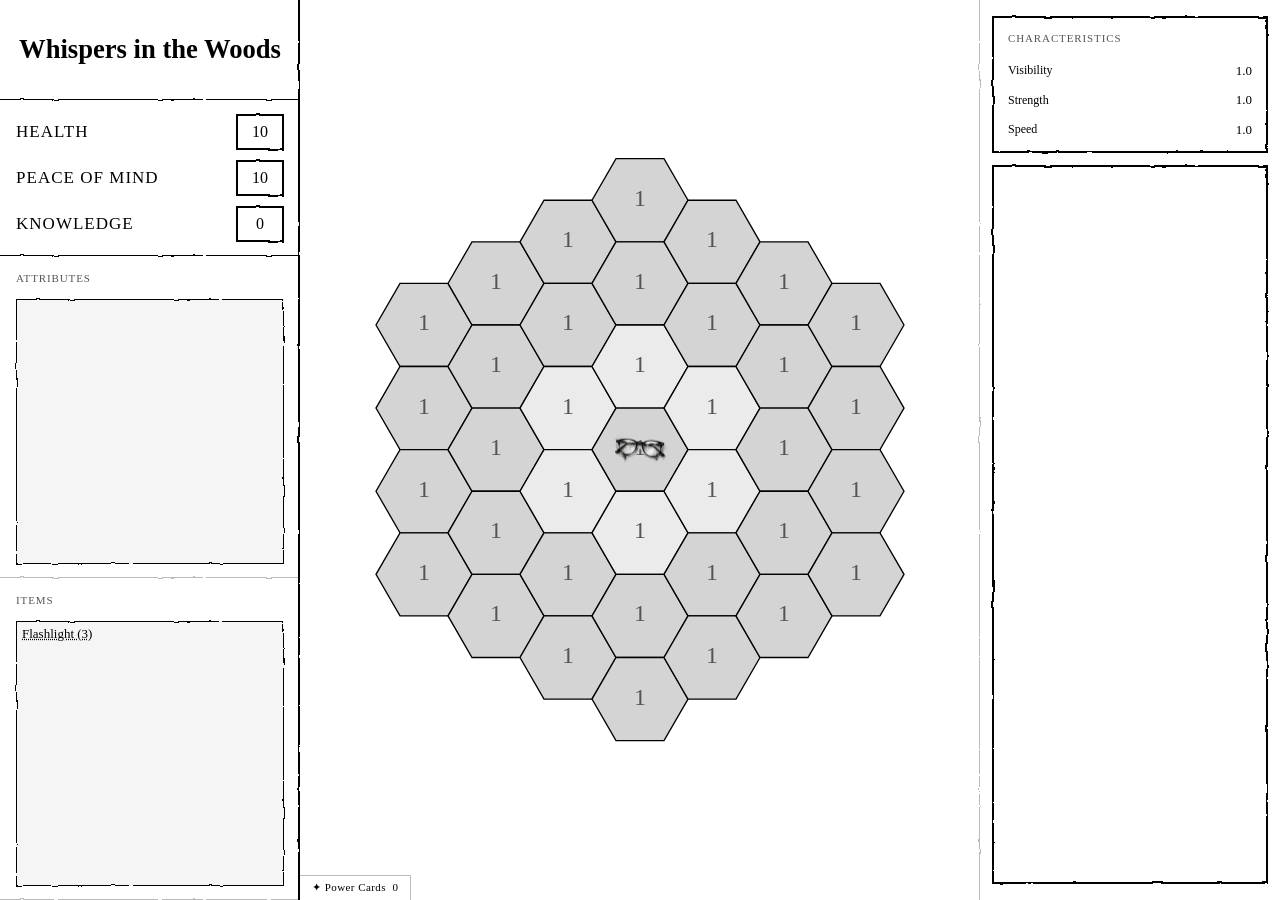
==== game.html @ c7c127e5 "Add home page with logo, Start/Tutorial/About buttons Renamed index.html to game.html; new index.htm" ====
<!DOCTYPE html>
<html lang="en">
<head>
    <meta charset="UTF-8">
    <meta name="viewport" content="width=device-width, initial-scale=1.0">
    <title>Whispers in the Woods</title>
    <link rel="preconnect" href="https://fonts.googleapis.com">
    <link href="https://fonts.googleapis.com/css2?family=Cinzel+Decorative&display=swap" rel="stylesheet">
    <link rel="stylesheet" href="style.css">
</head>
<body>
    <!-- SVG filter for rough ink border effect -->
    <svg width="0" height="0" style="position:absolute">
        <defs>
            <filter id="rough-ink" x="-5%" y="-5%" width="110%" height="110%">
                <feTurbulence type="fractalNoise" baseFrequency="0.065" numOctaves="4" seed="8" result="noise"/>
                <feDisplacementMap in="SourceGraphic" in2="noise" scale="2.5"
                                   xChannelSelector="R" yChannelSelector="G"/>
            </filter>
        </defs>
    </svg>
    <div id="game-container">

        <!-- LEFT PANEL: Logo, Stats, Attributes, Items -->
        <div id="left-panel">

            <div id="logo-area">
                <img id="game-logo" src="logo.png" alt="Whispers in the Woods"
                     onerror="this.style.display='none'; document.getElementById('logo-fallback').style.display='block'">
                <div id="logo-fallback">Whispers in the Woods</div>
            </div>

            <div id="stats-section">
                <div class="stat-block">
                    <div class="stat-name">Health</div>
                    <div class="stat-box" id="health-value">10</div>
                </div>
                <div class="stat-block">
                    <div class="stat-name">Peace of Mind</div>
                    <div class="stat-box" id="pom-value">10</div>
                </div>
                <div class="stat-block">
                    <div class="stat-name">Knowledge</div>
                    <div class="stat-box" id="knowledge-value">0</div>
                </div>

            </div>

            <div class="inventory-section">
                <div class="section-label">Attributes</div>
                <div class="inventory-box" id="attributes-box"></div>
            </div>

            <div class="inventory-section">
                <div class="section-label">Items</div>
                <div class="inventory-box" id="items-box"></div>
            </div>

        </div>

        <!-- RIGHT PANEL: Board + Right Column -->
        <div id="right-panel">

            <div id="board-area">
                <div id="leaf-display">
                    <img class="leaf-img hidden" id="leaf-0" src="assets/watercolorleaf.png" alt="leaf">
                    <img class="leaf-img hidden" id="leaf-1" src="assets/watercolorleaf.png" alt="leaf">
                    <img class="leaf-img hidden" id="leaf-2" src="assets/watercolorleaf.png" alt="leaf">
                </div>
                <svg id="board" viewBox="-210 -230 420 460" xmlns="http://www.w3.org/2000/svg">
                    <g id="hex-layer"></g>
                    <g id="token-layer"></g>
                    <image id="player-token-img" href="assets/accountantglasses.png"
                           x="-52" y="-36" width="104" height="72"
                           pointer-events="none"/>
                </svg>
                <div id="escape-container" class="hidden">
                    <button id="escape-btn" onclick="attemptEscape()">→ Escape the Woods</button>
                </div>
                <button id="power-tab" onclick="togglePowerCards()">
                    ✦ Power Cards &nbsp;<span id="power-card-count">0</span>
                </button>
                <div id="power-cards-panel" class="hidden">
                    <div id="power-cards-grid"></div>
                    <div id="power-cards-empty" class="hidden">No cards in hand.</div>
                </div>
            </div>

            <div id="right-column">

                <div id="characteristics-section">
                    <div class="section-label">Characteristics</div>
                    <div class="char-row">
                        <span class="char-name">Visibility</span>
                        <span class="char-value" id="visibility-value">1.0</span>
                    </div>
                    <div class="char-row">
                        <span class="char-name">Strength</span>
                        <span class="char-value" id="strength-value">1.0</span>
                    </div>
                    <div class="char-row">
                        <span class="char-name">Speed</span>
                        <span class="char-value" id="speed-value">1.0</span>
                    </div>
                </div>

                <div id="encounter-panel">
                    <div id="ep-badge"></div>
                    <div id="ep-title"></div>
                    <div id="ep-description"></div>
                    <div id="ep-choices"></div>
                    <div id="ep-result" class="hidden">
                        <div id="ep-roll"></div>
                        <div id="ep-result-text"></div>
                        <button id="ep-continue" onclick="continueAfterEncounter()">Continue</button>
                    </div>
                    <div id="ep-idle"></div>
                </div>

            </div>

        </div>

    </div>

    <!-- Dev Popup -->
    <div id="dev-popup" class="hidden">
        <div id="dev-popup-inner">
            <div id="dev-popup-label">Test Encounter <span id="dev-close" onclick="toggleDevPopup()">✕</span></div>
            <select id="dev-encounter-select"></select>
            <button id="dev-trigger-btn" onclick="devTriggerEncounter()">Trigger</button>
            <hr style="border:none;border-top:1px dashed #bbb;margin:4px 0">
            <div id="dev-popup-label" style="font-size:11px;text-transform:uppercase;letter-spacing:.08em;color:#555;">Give Power Card</div>
            <select id="dev-card-select"></select>
            <button onclick="devGivePowerCard()">Give</button>
            <hr style="border:none;border-top:1px dashed #bbb;margin:4px 0">
            <div id="dev-popup-label" style="font-size:11px;text-transform:uppercase;letter-spacing:.08em;color:#555;">Give Item</div>
            <select id="dev-item-select"></select>
            <button onclick="devGiveItem()">Give</button>
            <hr style="border:none;border-top:1px dashed #bbb;margin:4px 0">
            <div id="dev-popup-label" style="font-size:11px;text-transform:uppercase;letter-spacing:.08em;color:#555;">Give Attribute</div>
            <select id="dev-attr-select"></select>
            <button onclick="devGiveAttribute()">Give</button>
        </div>
    </div>

    <!-- A Moment of Clarity Modal -->
    <div id="clarity-modal" class="hidden">
        <div id="clarity-inner">
            <div id="clarity-header">
                <span>A Moment of Clarity</span>
                <span id="clarity-picks-remaining"></span>
                <span id="clarity-close" onclick="closeClarityModal()">✕</span>
            </div>
            <div id="clarity-grid"></div>
        </div>
    </div>

    <!-- Inventory tooltip -->
    <div id="inv-tooltip" class="hidden"></div>

    <!-- Card feedback bar -->
    <div id="card-feedback"></div>

    <!-- End Screen -->
    <div id="end-screen" class="hidden">
        <h2 id="end-title"></h2>
        <p id="end-message"></p>
        <button id="restart-btn" onclick="initGame()">Begin Again</button>
    </div>

    <script src="tictactoe.js"></script>
    <script src="peacefulwoods.js"></script>
    <script src="game.js"></script>
</body>
</html>
---- style.css ----
/* ============================================================
   WHISPERS IN THE WOODS — Stylesheet
   Aesthetic: Gammell-inspired, black ink on white paper
   ============================================================ */

/* ---------- Reset & Base ---------- */
*, *::before, *::after {
    box-sizing: border-box;
    margin: 0;
    padding: 0;
}

:root {
    --bg:             #ffffff;
    --bg-panel:       #f5f5f5;
    --border:         #000000;
    --border-light:   #bbbbbb;
    --text:           #000000;
    --text-dim:       #555555;

    /* Hex tile fills — light to dark as levels deepen */
    --hex-lvl1:       #d4d4d4;
    --hex-lvl2:       #a0a0a0;
    --hex-lvl3:       #606060;
    --hex-lvl4:       #282828;
    --hex-stroke:     #000000;
    --hex-adjacent:   #ebebeb;
    --hex-hover:      #f5f5f5;
    --hex-player:     #000000;

    --font:           'Times New Roman', Times, serif;
}

html, body {
    background-color: #ffffff;
    color: #000000;
    font-family: 'Times New Roman', Times, serif;
    font-size: 14px;
    line-height: 1.5;
    height: 100%;
    transition: filter 1s ease;
}

body.level4-invert {
    filter: invert(1);
}

/* ---------- Top-Level Layout ---------- */
#game-container {
    display: flex;
    flex-direction: row;
    height: 100vh;
    min-height: 600px;
}

/* ---------- LEFT PANEL (1/3) ---------- */
#left-panel {
    width: 300px;
    flex-shrink: 0;
    border-right: none;
    display: flex;
    flex-direction: column;
    gap: 0;
    overflow-y: auto;
    position: relative;
}

#left-panel::after {
    content: '';
    position: absolute;
    top: 0; right: 0;
    width: 0;
    height: 100%;
    border-right: 2px solid var(--border);
    filter: url(#rough-ink);
    pointer-events: none;
}

/* Logo */
#logo-area {
    border-bottom: none;
    position: relative;
    padding: 16px;
    display: flex;
    align-items: center;
    justify-content: center;
    min-height: 100px;
}

#logo-area::after {
    content: '';
    position: absolute;
    bottom: 0; left: 0;
    width: 100%;
    height: 0;
    border-bottom: 1px solid var(--border);
    filter: url(#rough-ink);
    pointer-events: none;
}

#game-logo {
    max-width: 100%;
    max-height: 120px;
    object-fit: contain;
}

#logo-fallback {
    font-family: var(--font);
    font-size: 1.9rem;
    font-weight: bold;
    font-style: normal;
    text-align: center;
    color: var(--text);
    display: none;
}

/* Stats */
#stats-section {
    border-bottom: none;
    position: relative;
    padding: 14px 16px;
    display: flex;
    flex-direction: column;
    gap: 10px;
}

#stats-section::after {
    content: '';
    position: absolute;
    bottom: 0; left: 0;
    width: 100%;
    height: 0;
    border-bottom: 1px solid var(--border);
    filter: url(#rough-ink);
    pointer-events: none;
}

.stat-block {
    display: flex;
    align-items: center;
    justify-content: space-between;
    gap: 10px;
}

.stat-name {
    font-size: 17px;
    text-transform: uppercase;
    letter-spacing: 0.06em;
    color: var(--text);
}

.stat-box {
    border: none;
    outline: none;
    position: relative;
    width: 48px;
    height: 36px;
    display: flex;
    align-items: center;
    justify-content: center;
    font-size: 16px;
    font-family: var(--font);
    color: var(--text);
    flex-shrink: 0;
}

.stat-box::before {
    content: '';
    position: absolute;
    inset: 0;
    border: 2px solid var(--border);
    filter: url(#rough-ink);
    pointer-events: none;
}

/* Right column wrapper — holds characteristics + log as separate boxes */
#right-column {
    width: 300px;
    flex-shrink: 0;
    max-height: 100vh;
    display: flex;
    flex-direction: column;
    gap: 12px;
    padding: 16px 12px;
    background: var(--bg);
    overflow-y: auto;
    scrollbar-width: thin;
    scrollbar-color: var(--border-light) transparent;
}

/* Characteristics box */
#characteristics-section {
    border: none;
    position: relative;
    padding: 14px 16px;
    display: flex;
    flex-direction: column;
    gap: 10px;
}

#characteristics-section::before {
    content: '';
    position: absolute;
    inset: 0;
    border: 2px solid var(--border);
    filter: url(#rough-ink);
    pointer-events: none;
}

/* Leaf display — top-left of board area */
#leaf-display {
    position: absolute;
    top: 12px;
    left: 12px;
    display: flex;
    flex-direction: row;
    gap: 6px;
    align-items: flex-end;
    pointer-events: none;
}

.leaf-img {
    width: 52px;
    height: auto;
    opacity: 0;
    transform: rotate(-10deg);
    transition: opacity 0.4s ease;
}

.leaf-img:nth-child(2) { transform: rotate(5deg);  }
.leaf-img:nth-child(3) { transform: rotate(-15deg); }

.leaf-img.visible {
    opacity: 1;
}

/* Shared section label */
.section-label {
    font-size: 11px;
    text-transform: uppercase;
    letter-spacing: 0.08em;
    color: var(--text-dim);
    margin-bottom: 4px;
}

/* Characteristics rows */
.char-row {
    display: flex;
    justify-content: space-between;
    align-items: center;
}

.char-name {
    font-size: 12px;
    color: var(--text);
}

.char-value {
    font-size: 13px;
    color: var(--text);
}
.stalked-label {
    font-family: 'Cinzel Decorative', 'Palatino Linotype', serif;
    letter-spacing: 0.06em;
}

@keyframes companion-rainbow {
    0%   { color: #e63946; }
    16%  { color: #f4a261; }
    33%  { color: #e9c46a; }
    50%  { color: #2a9d8f; }
    66%  { color: #457b9d; }
    83%  { color: #9b5de5; }
    100% { color: #e63946; }
}
.companion-rainbow {
    animation: companion-rainbow 0.9s linear;
}

.stat-boosted {
    font-style: italic;
    color: #555;
}
.stat-debuffed {
    font-style: italic;
    color: #999;
}

/* Inventory boxes */
.inventory-section {
    border-bottom: none;
    position: relative;
    padding: 14px 16px;
    display: flex;
    flex-direction: column;
    gap: 8px;
    flex: 1;
}

.inventory-section::after {
    content: '';
    position: absolute;
    bottom: 0; left: 0;
    width: 100%;
    height: 0;
    border-bottom: 1px solid var(--border-light);
    filter: url(#rough-ink);
    pointer-events: none;
}

.inventory-box {
    border: none;
    position: relative;
    flex: 1;
    min-height: 80px;
    background: var(--bg-panel);
}

.inventory-box::before {
    content: '';
    position: absolute;
    inset: 0;
    border: 1px solid var(--border);
    filter: url(#rough-ink);
    pointer-events: none;
}

.inventory-item {
    padding: 3px 6px;
    font-size: 13px;
    border-bottom: 1px solid #eee;
}
.inventory-item:last-child {
    border-bottom: none;
}
.inventory-item-usable {
    cursor: pointer;
    text-decoration: underline dotted;
}
.inventory-item-usable:hover {
    background: #f5f5f5;
}
.items-box-prompt {
    background: #e8e8e8;
    padding: 8px;
}
.item-prompt-btn {
    flex: 1;
    font-family: inherit;
    font-size: 12px;
    padding: 3px 8px;
    cursor: pointer;
    background: #fff;
    border: 1px solid #999;
}
.journal-btn {
    display: block;
    margin-top: 6px;
    background: #000000;
    border: 1px solid #000000;
    color: #ffffff;
    font-family: var(--font);
    font-size: 11px;
    padding: 7px 16px;
    cursor: pointer;
    letter-spacing: 0.08em;
    text-transform: uppercase;
    align-self: flex-start;
    transition: background 0.15s;
}
.journal-btn:hover { background: #333333; }

.sub-choice-btn {
    display: block;
    margin-top: 6px;
    background: transparent;
    border: 1px solid var(--border-light);
    color: var(--text);
    font-family: var(--font);
    font-size: 13px;
    padding: 10px 14px;
    cursor: pointer;
    text-align: left;
    transition: background 0.12s, border-color 0.12s;
    width: 100%;
}
.sub-choice-btn:hover {
    background: #f5f5f5;
    border-color: #000000;
}

.kill-it-btn {
    display: block;
    margin-top: 14px;
    background: #e5ffff;
    border: 2px solid #74ffff;
    color: #00ddff;
    font-family: var(--font);
    font-size: 17px;
    font-weight: 900;
    letter-spacing: 0.18em;
    padding: 10px 20px;
    cursor: pointer;
    width: 100%;
    text-align: center;
    transform: rotate(-0.6deg) skewX(-2deg);
    animation: kill-it-pulse 1.4s ease-in-out infinite;
}
.kill-it-btn:hover {
    background: #c5ffff;
    border-color: #00ddff;
}
.kill-it-btn:disabled {
    opacity: 0.5;
    cursor: default;
    animation: none;
}
@keyframes kill-it-pulse {
    0%   { box-shadow: 0 0 4px #74ffff; }
    50%  { box-shadow: 0 0 14px #00ddff; }
    100% { box-shadow: 0 0 4px #74ffff; }
}

/* Dev popup */
#dev-popup {
    position: fixed;
    bottom: 24px;
    left: 50%;
    transform: translateX(-50%);
    z-index: 300;
}

#dev-popup-inner {
    background: #ffffff;
    border: 1px dashed #000000;
    padding: 12px 16px;
    display: flex;
    flex-direction: column;
    gap: 8px;
    min-width: 260px;
    box-shadow: 2px 2px 8px rgba(0,0,0,0.15);
}

#dev-popup-label {
    font-size: 11px;
    text-transform: uppercase;
    letter-spacing: 0.08em;
    color: #555;
    display: flex;
    justify-content: space-between;
    align-items: center;
}

#dev-close {
    cursor: pointer;
    font-size: 13px;
    color: #999;
}

#dev-close:hover { color: #000; }

#dev-encounter-select {
    font-family: var(--font);
    font-size: 12px;
    border: 1px solid var(--border-light);
    padding: 4px;
    background: var(--bg);
    color: var(--text);
    width: 100%;
}

#dev-trigger-btn {
    background: #000;
    border: none;
    color: #fff;
    font-family: var(--font);
    font-size: 11px;
    padding: 7px;
    cursor: pointer;
    text-transform: uppercase;
    letter-spacing: 0.08em;
    transition: background 0.15s;
}

#dev-trigger-btn:hover { background: #333; }

/* ---------- RIGHT PANEL (2/3) ---------- */
#right-panel {
    flex: 1;
    display: flex;
    flex-direction: row;
    overflow: hidden;
}

/* Board */
#board-area {
    flex: 1;
    position: relative;
    display: flex;
    flex-direction: column;
    align-items: center;
    justify-content: center;
    padding: 16px;
    gap: 10px;
    border-right: none;
}

#board-area::after {
    content: '';
    position: absolute;
    top: 0; right: 0;
    width: 0;
    height: 100%;
    border-right: 1px solid var(--border-light);
    filter: url(#rough-ink);
    pointer-events: none;
}

#board {
    width: 100%;
    max-width: 560px;
    height: auto;
    aspect-ratio: 420 / 460;
    display: block;
    background: var(--bg);
}

#board.village-mode {
    max-width: none;
    aspect-ratio: 640 / 750;
}

/* Hex styles */
.hex-fill { transition: fill 0.12s; }
.hex-fill.lvl-1 { fill: var(--hex-lvl1); }
.hex-fill.lvl-2 { fill: var(--hex-lvl2); }
.hex-fill.lvl-3 { fill: var(--hex-lvl3); }
.hex-fill.lvl-4 { fill: var(--hex-lvl4); }

.hex-fill.is-player   { fill: var(--hex-player); }
.hex-fill.is-adjacent { fill: var(--hex-adjacent); cursor: pointer; }
.hex-fill.is-adjacent:hover { fill: var(--hex-hover); }
.hex-fill.is-scoutable { fill: #d4e8d4; cursor: crosshair; }
.hex-fill.is-scoutable:hover { fill: #b8d8b8; }
.hex-fill.scouted-leaf { fill: #a8cc9a; }
.hex-fill.scouted-empty { fill: #ddd; }

.hex-stroke {
    fill: none;
    stroke: var(--hex-stroke);
    stroke-width: 1;
    pointer-events: none;
}

.level-label {
    font-family: var(--font);
    font-size: 18px;
    fill: var(--text-dim);
    text-anchor: middle;
    dominant-baseline: middle;
    pointer-events: none;
    user-select: none;
}

/* Level 3 and 4 labels need to be lighter to show on dark tiles */
.hex-fill.lvl-3 ~ .level-label,
.level-label.lvl-dark { fill: #cccccc; }

/* Inventory tooltip */
#inv-tooltip {
    position: fixed;
    background: #fff;
    border: 1px solid #bbb;
    padding: 6px 10px;
    font-family: var(--font);
    font-size: 12px;
    color: #444;
    max-width: 210px;
    line-height: 1.55;
    z-index: 500;
    pointer-events: none;
    box-shadow: 0 2px 6px rgba(0,0,0,0.1);
}

/* Ominous level-4 label — Third Party (aggressive) */
.level-label.lvl-ominous {
    font-family: 'Cinzel Decorative', 'Palatino Linotype', serif;
    letter-spacing: 0.06em;
    fill: #c4a0a0;
}

/* Village level-4 label — Times New Roman, same color as FOS */
.level-label.lvl-village {
    font-family: 'Times New Roman', Times, serif;
    fill: #cccccc;
    font-size: 16px;
}

.player-token {
    fill: #ffffff;
    stroke: #000000;
    stroke-width: 1.5;
    pointer-events: none;
}

#player-token-img {
    transition: transform 0.35s ease;
}

.leaf-marker {
    fill: none;
    stroke: #000000;
    stroke-width: 1.5;
    pointer-events: none;
    opacity: 0.4;
}

/* Escape button */
#escape-container { width: 100%; max-width: 560px; }

#escape-btn {
    width: 100%;
    background: #000000;
    border: 1px solid #000000;
    color: #ffffff;
    font-family: var(--font);
    font-size: 12px;
    padding: 10px;
    cursor: pointer;
    letter-spacing: 0.08em;
    text-transform: uppercase;
    transition: background 0.15s;
}

#escape-btn:hover { background: #333333; }

/* Power Cards tab + panel */
#power-tab {
    position: absolute;
    bottom: 0;
    left: 0;
    background: var(--bg);
    border: 1px solid var(--border-light);
    border-bottom: none;
    border-left: none;
    font-family: var(--font);
    font-size: 11px;
    letter-spacing: 0.04em;
    padding: 5px 12px 6px;
    cursor: pointer;
    z-index: 10;
    white-space: nowrap;
    transition: background 0.12s;
}
#power-tab:hover { background: #ede8db; }

#power-cards-panel {
    position: absolute;
    bottom: 29px;
    left: 0;
    right: 0;
    height: 240px;
    background: var(--bg);
    border-top: 1px solid var(--border-light);
    border-bottom: 1px solid var(--border-light);
    box-sizing: border-box;
}
#power-cards-grid {
    display: flex;
    flex-direction: row;
    align-items: stretch;
    gap: 10px;
    padding: 12px 14px;
    height: 100%;
    box-sizing: border-box;
}
.power-card {
    flex: 0 0 calc(20% - 8px);
    border: 1px solid var(--border);
    padding: 12px 10px;
    display: flex;
    flex-direction: column;
    align-items: center;
    text-align: center;
    cursor: pointer;
    background: #fdfaf4;
    transition: background 0.12s;
    box-sizing: border-box;
}
.power-card:hover { background: #f0ebe0; }
.power-card.boosted-queued { opacity: 0.45; cursor: default; }
.power-card.boosted-queued:hover { background: #fdfaf4; }
.power-card-name {
    font-family: var(--font);
    font-size: 10px;
    letter-spacing: 0.03em;
    margin-bottom: 8px;
}
.power-card-sep {
    width: 100%;
    border: none;
    border-top: 1px dotted var(--border-light);
    margin-bottom: 8px;
}
.power-card-desc {
    font-size: 11px;
    color: #555;
    line-height: 1.4;
}
#power-cards-empty {
    font-size: 12px;
    color: #999;
    font-style: italic;
    text-align: center;
    padding: 24px 0;
}

/* ── Power card panel flex layout (to accommodate boost-choice-ui) ── */
#power-cards-panel {
    display: flex;
    flex-direction: column;
}
#power-cards-grid {
    flex: 1;
    min-height: 0;
    height: auto !important;
}

/* ── Board hex states for power card modes ── */
.hex-fill.is-removable { fill: #e8d4c8; cursor: pointer; }
.hex-fill.is-removable:hover { fill: #d8b8a8; }

/* ── Card feedback bar ── */
#card-feedback {
    position: fixed;
    bottom: 40px;
    left: 50%;
    transform: translateX(-50%);
    background: rgba(253,250,244,0.97);
    border: 1px solid var(--border-light);
    font-size: 11px;
    color: #444;
    padding: 5px 14px;
    pointer-events: none;
    z-index: 200;
    white-space: nowrap;
    opacity: 0;
    transition: opacity 0.3s;
}

/* ── Boost choice UI ── */
#boost-choice-ui {
    padding: 10px 14px 8px;
    border-bottom: 1px solid var(--border-light);
    background: #f9f6f0;
    flex-shrink: 0;
}
.boost-choice-label {
    font-size: 11px;
    color: #555;
    margin-bottom: 6px;
    text-align: center;
}
.boost-choice-btns {
    display: flex;
    gap: 6px;
    justify-content: center;
}
.boost-choice-btns button {
    font-family: var(--font);
    font-size: 11px;
    padding: 3px 10px;
    border: 1px solid var(--border-light);
    background: var(--bg);
    cursor: pointer;
}
.boost-choice-btns button:hover { background: #ede8db; }
.boost-choice-cancel { color: #999 !important; }

/* ── Second Chance button ── */
.second-chance-btn {
    display: block;
    margin-top: 10px;
    font-family: var(--font);
    font-size: 11px;
    color: #666;
    background: none;
    border: 1px dashed #bbb;
    padding: 4px 10px;
    cursor: pointer;
    letter-spacing: 0.03em;
}
.second-chance-btn:hover { background: #f5f0e8; }

/* ── Just an Illusion mode: highlight cards as selectable ── */
.power-card.illusion-select { border-color: #b08060; cursor: pointer; background: #fdf5e8; }
.power-card.illusion-select:hover { background: #f5e8d0; }

/* ── Moment of Clarity modal ── */
#clarity-modal {
    position: fixed;
    inset: 0;
    background: rgba(0,0,0,0.45);
    z-index: 400;
    display: flex;
    align-items: center;
    justify-content: center;
}
#clarity-modal.hidden { display: none; }
#clarity-inner {
    background: var(--bg);
    border: 1px solid var(--border);
    padding: 16px;
    width: 620px;
    max-width: 95vw;
    box-shadow: 4px 4px 16px rgba(0,0,0,0.2);
}
#clarity-header {
    display: flex;
    justify-content: space-between;
    align-items: center;
    font-size: 11px;
    text-transform: uppercase;
    letter-spacing: 0.08em;
    color: #555;
    margin-bottom: 12px;
}
#clarity-close { cursor: pointer; font-size: 14px; }
#clarity-grid {
    display: flex;
    gap: 10px;
}
.clarity-card {
    flex: 1;
    border: 1px solid var(--border);
    padding: 12px 10px;
    display: flex;
    flex-direction: column;
    align-items: center;
    text-align: center;
    cursor: pointer;
    background: #fdfaf4;
    transition: background 0.12s;
}
.clarity-card:hover { background: #f0ebe0; }
.clarity-card.clarity-card-picked { opacity: 0.4; cursor: default; pointer-events: none; }

/* ── Level 4 encounter effects ────────────────────────────────────────────── */

/* Board elements fade to transparent (reads as black in inverted space) */
#board, #leaf-display {
    transition: opacity 0.9s ease;
}
body.level4-invert #board,
body.level4-invert #leaf-display {
    opacity: 0;
    pointer-events: none;
    transition: opacity 0.9s ease 0.7s; /* delay so inversion settles first */
}

/* Power tab and panel sit above the floating L4 encounter panel */
body.level4-invert #power-tab,
body.level4-invert #power-cards-panel {
    z-index: 150;
}

/* Float the encounter panel to center of screen */
body.level4-invert #encounter-panel {
    position: fixed;
    top: 50%;
    left: 50%;
    transform: translate(-50%, -50%);
    width: 520px;
    max-width: 90vw;
    max-height: 80vh;
    overflow-y: auto;
    z-index: 100;
    padding: 36px 44px;
    flex: none;
    background: var(--bg); /* appears black after inversion */
    border: 1px solid #000; /* appears white after inversion */
    transition: opacity 0.9s ease 0.7s;
}

/* Hide the rough-ink border frame — doesn't read well when floating */
body.level4-invert #encounter-panel::before {
    display: none;
}

/* Encounter panel */
#encounter-panel {
    border: none;
    position: relative;
    flex: 1;
    padding: 16px;
    background: var(--bg);
    display: flex;
    flex-direction: column;
    gap: 10px;
}

#encounter-panel::before {
    content: '';
    position: absolute;
    inset: 0;
    border: 2px solid var(--border);
    filter: url(#rough-ink);
    pointer-events: none;
    z-index: 1;
}

#ep-idle {
    font-size: 12px;
    color: var(--text-dim);
    font-style: italic;
}

#ep-badge {
    font-size: 10px;
    text-transform: uppercase;
    letter-spacing: 0.1em;
    color: var(--text-dim);
}

@keyframes fadeIn {
    from { opacity: 0; transform: translateY(6px); }
    to   { opacity: 1; transform: translateY(0); }
}

.fade-in {
    animation: fadeIn 0.4s ease forwards;
}

#ep-title {
    font-size: 1.1rem;
    font-family: var(--font);
    color: var(--text);
    line-height: 1.3;
    opacity: 0;
}

#ep-word-drop {
    position: absolute;
    top: 50%;
    left: 50%;
    transform: translate(-50%, -50%);
    font-family: var(--font);
    font-size: 1.6rem;
    letter-spacing: 0.1em;
    color: var(--text);
    z-index: 20;
    pointer-events: none;
    text-align: center;
    white-space: nowrap;
}

#tp-word-overlay {
    position: fixed;
    inset: 0;
    z-index: 300;
    display: flex;
    align-items: center;
    justify-content: center;
    pointer-events: none;
    background: #fff;
}

#tp-word-display {
    font-family: var(--font);
    font-size: 5rem;
    letter-spacing: 0.15em;
    color: var(--text);
    text-align: center;
    opacity: 0;
}

#ep-description {
    font-size: 13px;
    line-height: 1.4;
    font-style: italic;
    color: var(--text);
    opacity: 0;
}

#ep-choices {
    display: flex;
    flex-direction: column;
    gap: 7px;
}

#ep-result {
    display: flex;
    flex-direction: column;
    gap: 8px;
    border-top: 1px solid var(--border-light);
    padding-top: 12px;
}

#ep-result.hidden { display: none; }

#ep-roll {
    font-size: 11px;
    color: var(--text-dim);
    letter-spacing: 0.03em;
}

#ep-result-text {
    font-size: 13px;
    line-height: 1.7;
    font-style: italic;
}

#ep-continue {
    background: #000000;
    border: 1px solid #000000;
    color: #ffffff;
    font-family: var(--font);
    font-size: 11px;
    padding: 7px 16px;
    cursor: pointer;
    letter-spacing: 0.08em;
    text-transform: uppercase;
    align-self: flex-start;
    transition: background 0.15s;
}

#ep-continue:hover { background: #333333; }

/* ---------- Encounter Overlay ---------- */
#encounter-overlay {
    position: fixed;
    inset: 0;
    background: rgba(255, 255, 255, 0.92);
    display: flex;
    align-items: center;
    justify-content: center;
    z-index: 100;
}

#encounter-overlay.hidden { display: none; }

#encounter-card {
    background: #ffffff;
    border: 1px solid #000000;
    max-width: 520px;
    width: 90%;
    padding: 28px 32px;
    position: relative;
}

#encounter-card::before,
#encounter-card::after {
    content: '';
    position: absolute;
    width: 14px;
    height: 14px;
    border-color: var(--text-dim);
    border-style: solid;
    opacity: 0.4;
}
#encounter-card::before { top: 10px; left: 10px; border-width: 1px 0 0 1px; }
#encounter-card::after  { bottom: 10px; right: 10px; border-width: 0 1px 1px 0; }

#encounter-level-badge {
    font-size: 10px;
    text-transform: uppercase;
    letter-spacing: 0.12em;
    color: var(--text-dim);
    margin-bottom: 8px;
}

#encounter-title {
    font-family: var(--font);
    font-size: 1.5rem;
    color: var(--text);
    margin-bottom: 14px;
    line-height: 1.2;
}

#encounter-description {
    color: var(--text);
    font-size: 13px;
    line-height: 1.8;
    margin-bottom: 22px;
    font-style: italic;
}

#encounter-choices {
    display: flex;
    flex-direction: column;
    gap: 8px;
}

.choice-btn {
    background: transparent;
    border: 1px solid var(--border-light);
    color: var(--text);
    font-family: var(--font);
    font-size: 13px;
    padding: 10px 14px;
    cursor: pointer;
    text-align: left;
    transition: background 0.12s, border-color 0.12s;
    display: flex;
    flex-direction: column;
    gap: 3px;
}

.choice-btn:hover {
    background: #f5f5f5;
    border-color: #000000;
}

.choice-btn:disabled {
    opacity: 0.4;
    cursor: default;
}

.choice-check-note {
    font-size: 10px;
    color: var(--text-dim);
    letter-spacing: 0.04em;
}

#encounter-result {
    margin-top: 18px;
    border-top: 1px solid var(--border-light);
    padding-top: 16px;
}

#encounter-result.hidden { display: none; }

#roll-display {
    font-size: 11px;
    color: var(--text-dim);
    margin-bottom: 10px;
    letter-spacing: 0.04em;
}

#result-description {
    font-size: 13px;
    line-height: 1.7;
    margin-bottom: 16px;
    font-style: italic;
}

#encounter-continue {
    background: #000000;
    border: 1px solid #000000;
    color: #ffffff;
    font-family: var(--font);
    font-size: 11px;
    padding: 8px 20px;
    cursor: pointer;
    letter-spacing: 0.1em;
    text-transform: uppercase;
    transition: background 0.15s;
}

#encounter-continue:hover { background: #333333; }

/* ---------- End Screen ---------- */
#end-screen {
    position: fixed;
    inset: 0;
    background: #fff;
    display: flex;
    align-items: center;
    justify-content: center;
    z-index: 350;
    flex-direction: column;
    gap: 22px;
    transition: opacity 1.2s ease;
}

#end-screen.hidden { display: none; }

#end-title {
    font-family: var(--font);
    font-size: 3rem;
    color: var(--text);
    text-align: center;
}

#end-message {
    font-size: 14px;
    color: var(--text-dim);
    text-align: center;
    max-width: 420px;
    line-height: 1.8;
    font-style: italic;
}

#restart-btn {
    background: #000000;
    border: 1px solid #000000;
    color: #ffffff;
    font-family: var(--font);
    font-size: 12px;
    padding: 10px 28px;
    cursor: pointer;
    letter-spacing: 0.1em;
    text-transform: uppercase;
    transition: background 0.15s;
}

#restart-btn:hover { background: #333333; }

/* ---------- Utility ---------- */
.hidden { display: none !important; }

::-webkit-scrollbar { width: 4px; }
::-webkit-scrollbar-track { background: transparent; }
::-webkit-scrollbar-thumb { background: var(--border-light); }

/* ============================================================
   HOME PAGE
   ============================================================ */
body.home-page {
    background: #ffffff;
    display: flex;
    align-items: center;
    justify-content: center;
    min-height: 100vh;
    font-family: var(--font);
}

#home-container {
    display: flex;
    flex-direction: column;
    align-items: center;
    gap: 40px;
}

#home-logo {
    width: min(600px, 90vw);
}

#home-buttons {
    display: flex;
    flex-direction: column;
    align-items: center;
    gap: 14px;
}

.home-btn {
    font-family: var(--font);
    font-size: 18px;
    letter-spacing: 0.12em;
    text-transform: uppercase;
    background: none;
    border: 1.5px solid #000;
    color: #000;
    padding: 10px 48px;
    cursor: pointer;
    width: 220px;
    transition: background 0.15s, color 0.15s;
}

.home-btn:hover {
    background: #000;
    color: #fff;
}
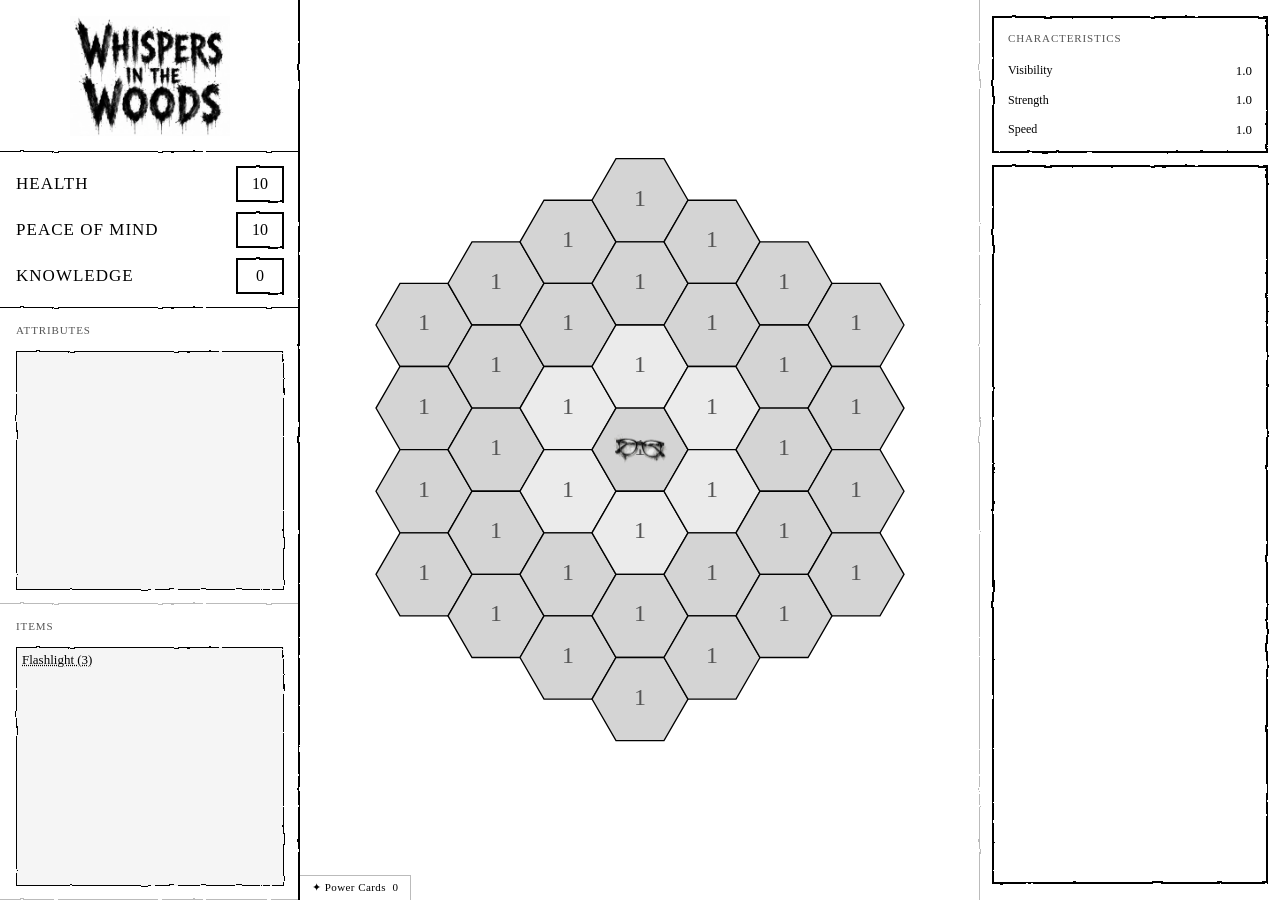
==== commit ac85bb46: "Convert all assets from PNG to WebP; ~10x size reduction Batch converted all PNGs using Pillow at qu" ====
--- a/game.html
+++ b/game.html
@@ -9,7 +9,7 @@
     <link href="https://fonts.googleapis.com/css2?family=Cinzel+Decorative&display=swap" rel="stylesheet">
     <link rel="stylesheet" href="style.css">
 </head>
-<body>
+<body class="game-page">
     <!-- SVG filter for rough ink border effect -->
     <svg width="0" height="0" style="position:absolute">
         <defs>
@@ -26,9 +26,7 @@
         <div id="left-panel">
 
             <div id="logo-area">
-                <img id="game-logo" src="logo.png" alt="Whispers in the Woods"
-                     onerror="this.style.display='none'; document.getElementById('logo-fallback').style.display='block'">
-                <div id="logo-fallback">Whispers in the Woods</div>
+                <img id="game-logo" src="assets/witwlogo.webp" alt="Whispers in the Woods">
             </div>
 
             <div id="stats-section">
@@ -64,14 +62,14 @@
 
             <div id="board-area">
                 <div id="leaf-display">
-                    <img class="leaf-img hidden" id="leaf-0" src="assets/watercolorleaf.png" alt="leaf">
-                    <img class="leaf-img hidden" id="leaf-1" src="assets/watercolorleaf.png" alt="leaf">
-                    <img class="leaf-img hidden" id="leaf-2" src="assets/watercolorleaf.png" alt="leaf">
+                    <img class="leaf-img hidden" id="leaf-0" src="assets/watercolorleaf.webp" alt="leaf">
+                    <img class="leaf-img hidden" id="leaf-1" src="assets/watercolorleaf.webp" alt="leaf">
+                    <img class="leaf-img hidden" id="leaf-2" src="assets/watercolorleaf.webp" alt="leaf">
                 </div>
                 <svg id="board" viewBox="-210 -230 420 460" xmlns="http://www.w3.org/2000/svg">
                     <g id="hex-layer"></g>
                     <g id="token-layer"></g>
-                    <image id="player-token-img" href="assets/accountantglasses.png"
+                    <image id="player-token-img" href="assets/accountantglasses.webp"
                            x="-52" y="-36" width="104" height="72"
                            pointer-events="none"/>
                 </svg>
--- a/style.css
+++ b/style.css
@@ -1216,6 +1216,11 @@
 /* ============================================================
    HOME PAGE
    ============================================================ */
+body.game-page {
+    opacity: 0;
+    transition: opacity 0.5s ease;
+}
+
 body.home-page {
     background: #ffffff;
     display: flex;
